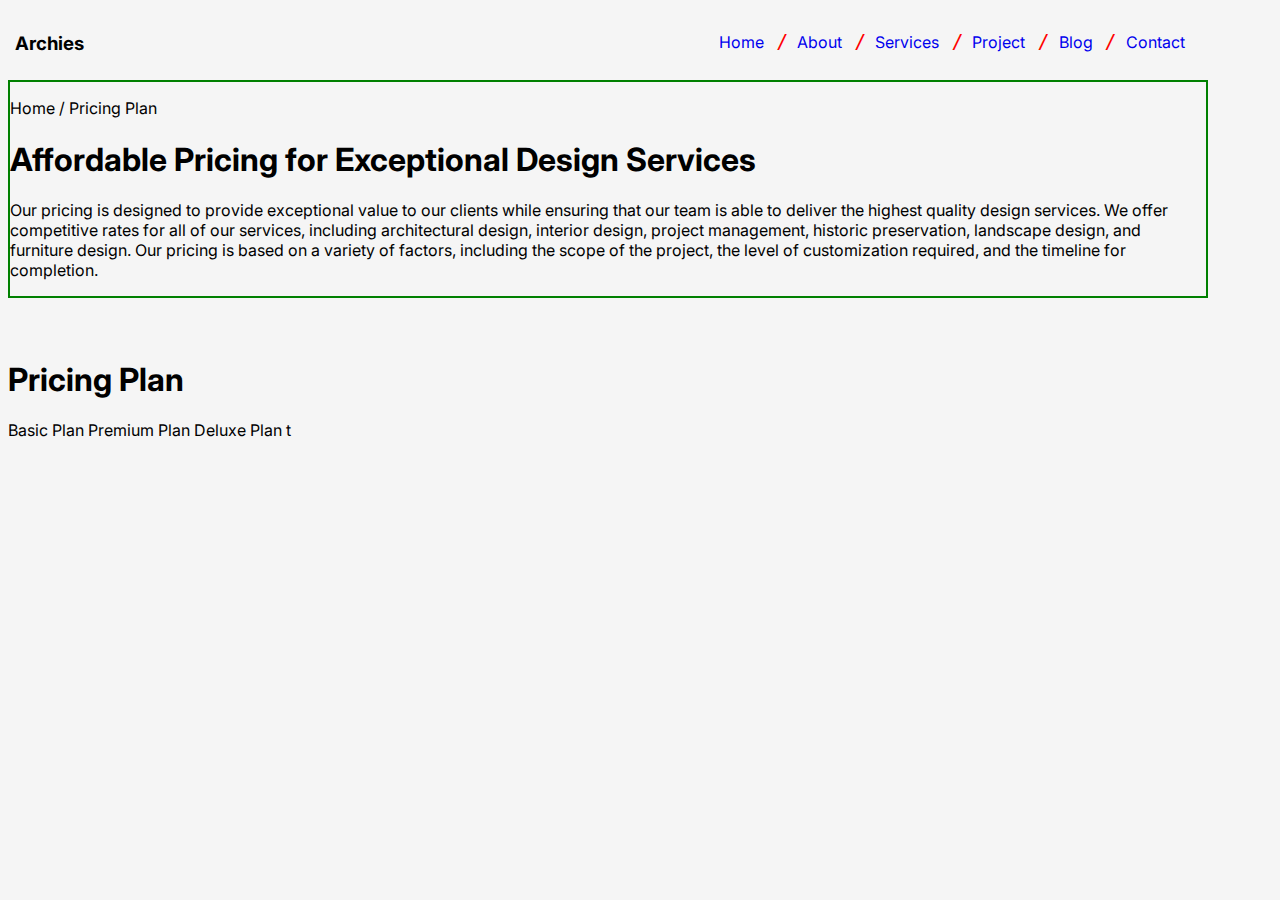
==== web development/project2.html @ 7a9b93bf "inital commit" ====
<!DOCTYPE html>
<html lang="en">

<head>
    <meta charset="UTF-8">
    <meta name="viewport" content="width=device-width, initial-scale=1.0">
    <title>Document</title>
    <link
        href="https://fonts.googleapis.com/css2?family=Baloo+Bhai+2:wght@700&family=Exo+2:ital,wght@1,300&family=Inter:wght@300&family=Josefin+Sans&display=swap"
        rel="stylesheet">

    <link rel="stylesheet" href="project2.css">
</head>

<body>
    <header class="header"> 
        <div class="left">
            <h3>Archies</h3>
        </div>
        <div class="right">
            <ul class="navbar">
                <li class="slash"><a href="#">Home</a></li>
                <li class="slash"><a href="#">About</a></li>
                <li class="slash"><a href="#">Services</a></li>
                <li class="slash"><a href="#">Project</a></li>
                <li class="slash"><a href="#">Blog</a></li>
                <li><a href="#">Contact</a></li>
            </ul>
        </div>
    </header>
    <main>
        <div class="container">
            <div>
                <p class="pra1">
                    Home / Pricing Plan
                </p>
            </div>
            <h1 class="hd1">
                Affordable Pricing for Exceptional Design Services
            </h1>
            <p class="pra2">Our pricing is designed to provide exceptional value to our clients while ensuring that our team is able to deliver the highest quality design services. We offer competitive rates for all of our services, including architectural design, interior design, project management, historic preservation, landscape design, and furniture design. Our pricing is based on a variety of factors, including the scope of the project, the level of customization required, and the timeline for completion.</p>
        </div>
        <div class="container2">
            <div class="img1">
                <img src="#" alt="" srcset="">
            </div>
            <div class="img2">
                <img src="#" alt="" srcset="">
            </div>
        </div>
        <div class="container3">
            <div>
                <h1 class="hd2">Pricing Plan</h1>
            </div>
            <div>
                <thead>
                    <tr>
                        <th>Basic Plan</th>
                        <th>Premium Plan</th>
                        <th>Deluxe Plan</th>
                    </tr>
                </thead>
                <tbody>
                    t
                </tbody>
            </div>
        </div>
    </main>
</body>

</html>
---- web development/project2.css ----
/* Only Mobile */
/* @media (min-width:320px) and(max-width:48opx) {

@media  (min-width:480px)and(max-width:768px) {
    
}
@media (min-width:769px)and (max-width:1024px) {
    
}
@media (min-width:1200) and(max-width:1920px) {
header{
    width:100%;
}
    
} */

body {
    width: 1200px;
    background-color: whitesmoke;
    font-family: 'Inter', sans-serif;
}
.header{
    padding:5px ;
    margin: 2px 2px;
}
.left{
    display: inline-block;
}

.right {
    overflow: auto;
    display:inline-block ;
    width: 44%;
    float: right;
    /* right:200px; */
    /* border: 2px solid black; */
}

.navbar li {
    display: inline-block;
}
}

.navbar li a {
    
}
.right ul li a {
    padding-right: 5px;
    text-decoration: none;
}

.slash :after {
    content: " /";
    color: red;
    font-family: monospace;
    font-size: 20px;
}
.container{
    border:2px solid green;
}
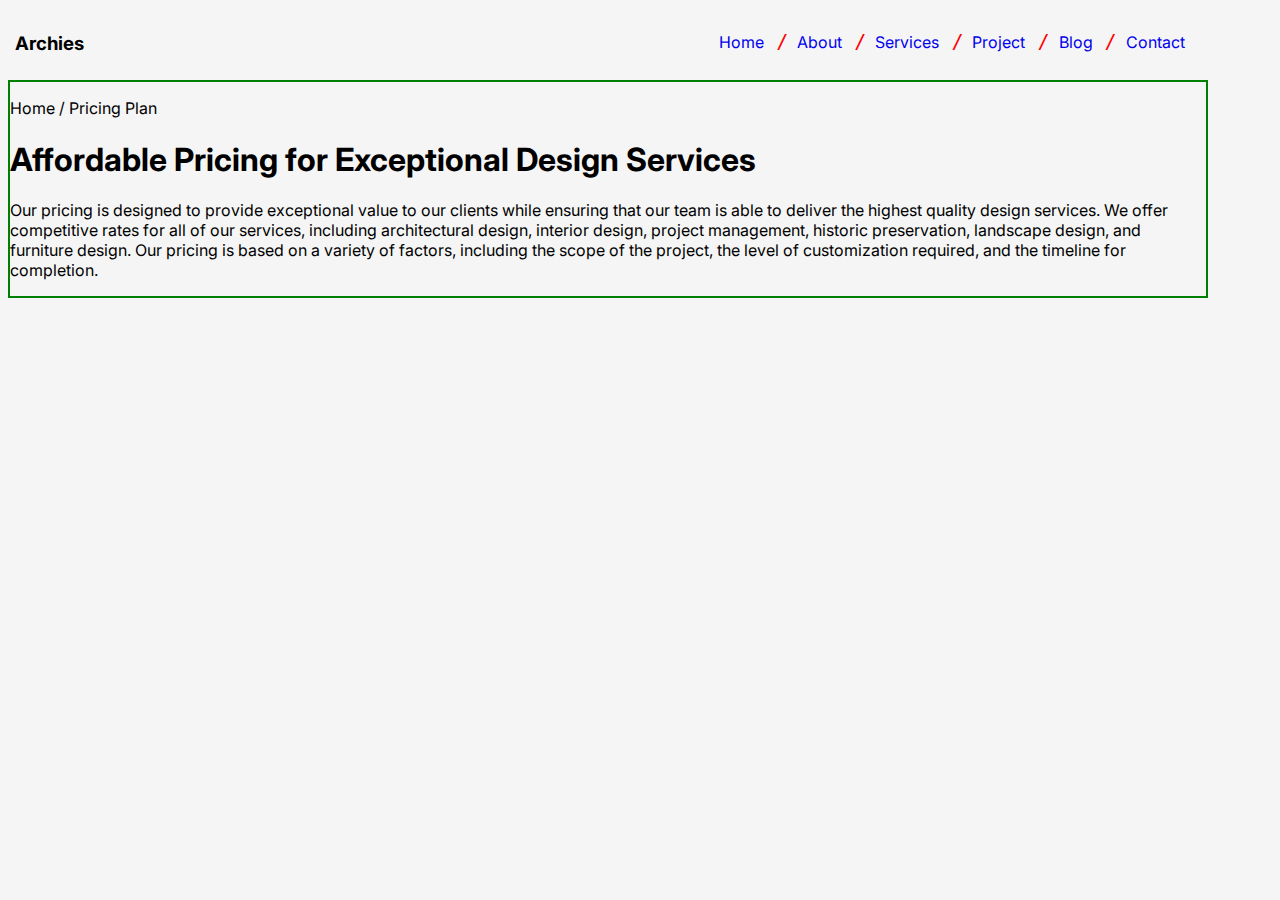
==== commit 6ed149f9: "testmsg" ====
--- a/web development/project2.html
+++ b/web development/project2.html
@@ -3,6 +3,8 @@
 
 <head>
     <meta charset="UTF-8">
+
+    
     <meta name="viewport" content="width=device-width, initial-scale=1.0">
     <title>Document</title>
     <link
@@ -13,7 +15,7 @@
 </head>
 
 <body>
-    <header class="header"> 
+    <header class="header">
         <div class="left">
             <h3>Archies</h3>
         </div>
@@ -30,17 +32,25 @@
     </header>
     <main>
         <div class="container">
-            <div>
+            <div class="d1">
                 <p class="pra1">
                     Home / Pricing Plan
                 </p>
             </div>
-            <h1 class="hd1">
-                Affordable Pricing for Exceptional Design Services
-            </h1>
-            <p class="pra2">Our pricing is designed to provide exceptional value to our clients while ensuring that our team is able to deliver the highest quality design services. We offer competitive rates for all of our services, including architectural design, interior design, project management, historic preservation, landscape design, and furniture design. Our pricing is based on a variety of factors, including the scope of the project, the level of customization required, and the timeline for completion.</p>
+            <div class="d2">
+                <h1 class="hd1">
+                    Affordable Pricing for Exceptional Design Services
+                </h1>
+            </div>
+            <div class="d3">
+ <p class="pra2">Our pricing is designed to provide exceptional value to our clients while ensuring that our
+                    team is able to deliver the highest quality design services. We offer competitive rates for all of our
+                    services, including architectural design, interior design, project management, historic preservation,
+                    landscape design, and furniture design. Our pricing is based on a variety of factors, including the
+                    scope of the project, the level of customization required, and the timeline for completion.</p>
+            </div>
         </div>
-        <div class="container2">
+        <!-- <div class="container2">
             <div class="img1">
                 <img src="#" alt="" srcset="">
             </div>
@@ -64,7 +74,7 @@
                     t
                 </tbody>
             </div>
-        </div>
+        </div> -->
     </main>
 </body>
 
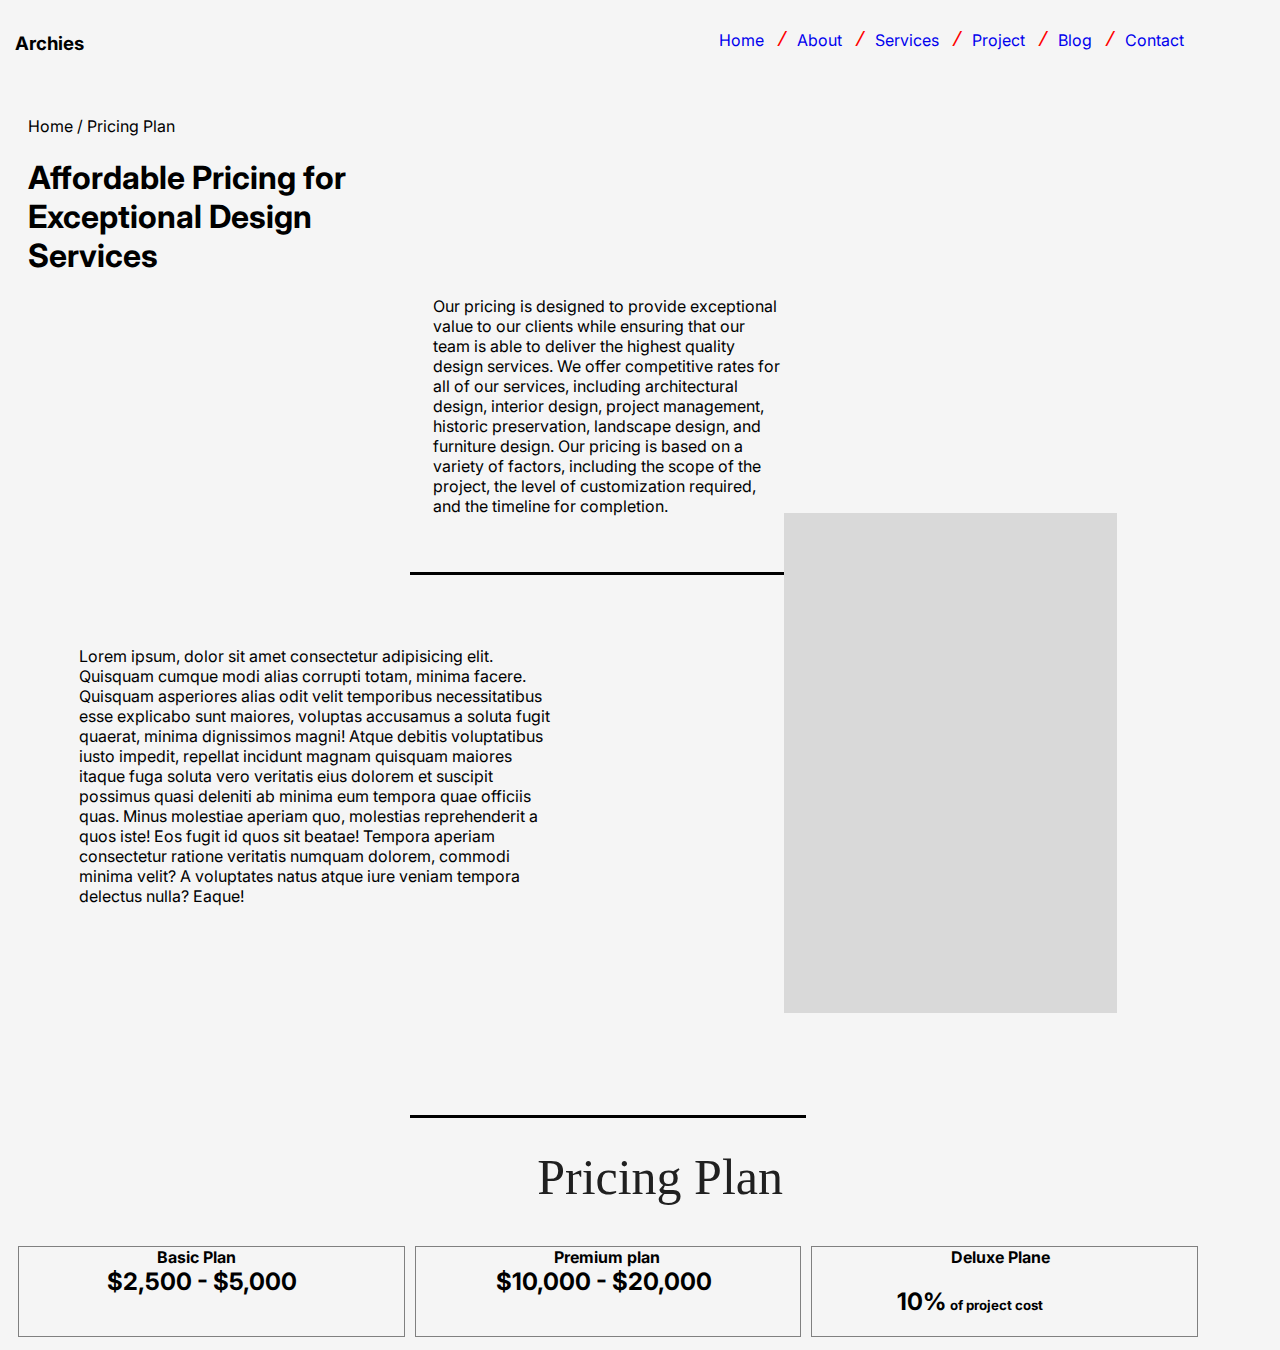
==== commit 8e4b19e1: "project2" ====
--- a/web development/project2.html
+++ b/web development/project2.html
@@ -4,7 +4,7 @@
 <head>
     <meta charset="UTF-8">
 
-    
+
     <meta name="viewport" content="width=device-width, initial-scale=1.0">
     <title>Document</title>
     <link
@@ -17,7 +17,7 @@
 <body>
     <header class="header">
         <div class="left">
-            <h3>Archies</h3>
+            <h3 class="hd1">Archies</h3>
         </div>
         <div class="right">
             <ul class="navbar">
@@ -30,6 +30,7 @@
             </ul>
         </div>
     </header>
+
     <main>
         <div class="container">
             <div class="d1">
@@ -38,43 +39,60 @@
                 </p>
             </div>
             <div class="d2">
-                <h1 class="hd1">
+                <h1 class="hd2">
                     Affordable Pricing for Exceptional Design Services
                 </h1>
             </div>
             <div class="d3">
- <p class="pra2">Our pricing is designed to provide exceptional value to our clients while ensuring that our
-                    team is able to deliver the highest quality design services. We offer competitive rates for all of our
-                    services, including architectural design, interior design, project management, historic preservation,
+                <p class="pra2">
+                    Our pricing is designed to provide exceptional value to our clients while ensuring that our
+                    team is able to deliver the highest quality design services. We offer competitive rates for all of
+                    our
+                    services, including architectural design, interior design, project management, historic
+                    preservation,
                     landscape design, and furniture design. Our pricing is based on a variety of factors, including the
                     scope of the project, the level of customization required, and the timeline for completion.</p>
             </div>
+            <br>
         </div>
-        <!-- <div class="container2">
-            <div class="img1">
-                <img src="#" alt="" srcset="">
+        <hr class="hrr2">
+        <div class="container2">
+            <div class="column">Lorem ipsum, dolor sit amet consectetur adipisicing elit. Quisquam cumque modi alias
+                corrupti totam, minima facere. Quisquam asperiores alias odit velit temporibus necessitatibus esse
+                explicabo sunt maiores, voluptas accusamus a soluta fugit quaerat, minima dignissimos magni! Atque
+                debitis voluptatibus iusto impedit, repellat incidunt magnam quisquam maiores itaque fuga soluta vero
+                veritatis eius dolorem et suscipit possimus quasi deleniti ab minima eum tempora quae officiis quas.
+                Minus molestiae aperiam quo, molestias reprehenderit a quos iste! Eos fugit id quos sit beatae! Tempora
+                aperiam consectetur ratione veritatis numquam dolorem, commodi minima velit? A voluptates natus atque
+                iure veniam tempora delectus nulla? Eaque!</div>
+
+            <div class="column1">
+                <img class="img1" src="../img/Image.jpg" alt="">
             </div>
-            <div class="img2">
-                <img src="#" alt="" srcset="">
-            </div>
+
         </div>
-        <div class="container3">
-            <div>
-                <h1 class="hd2">Pricing Plan</h1>
-            </div>
-            <div>
-                <thead>
-                    <tr>
-                        <th>Basic Plan</th>
-                        <th>Premium Plan</th>
-                        <th>Deluxe Plan</th>
-                    </tr>
-                </thead>
-                <tbody>
-                    t
-                </tbody>
-            </div>
-        </div> -->
+        <BR></BR>
+        <hr class="hrr2">
+        <div class="d3">
+            <h1 class="hd3"> Pricing Plan</h1>
+        </div>
+            <div class="container3">
+                <div class="column2">
+                    <h4 class="hd4">Basic Plan</h4>
+                    <h2 class="hd5">$2,500 - $5,000</h2>
+                </div>
+                <div class="column2">
+                    <h4 class="hd4">Premium plan</h4>
+                    <h2 class="hd6">$10,000 - $20,000</h2>
+                </div>
+                <div class="column2">
+                    <h4 class="hd4">Deluxe Plane</h4>
+                    <span class="span1">
+                        <h2 class="hd7">10%</h2>
+                        <h5 class="hd8">of project cost</h5>
+                    </span>
+                </div>
+
     </main>
 </body>
 
--- a/web development/project2.css
+++ b/web development/project2.css
@@ -1,51 +1,32 @@
-
-
-/* Only Mobile */
-/* @media (min-width:320px) and(max-width:48opx) {
-
-@media  (min-width:480px)and(max-width:768px) {
-    
-}
-@media (min-width:769px)and (max-width:1024px) {
-    
-}
-@media (min-width:1200) and(max-width:1920px) {
-header{
-    width:100%;
-}
-    
-} */
-
 body {
     width: 1200px;
     background-color: whitesmoke;
     font-family: 'Inter', sans-serif;
 }
-.header{
-    padding:5px ;
+
+.header {
+    padding: 5px;
     margin: 2px 2px;
 }
-.left{
+
+.left {
     display: inline-block;
 }
 
 .right {
     overflow: auto;
-    display:inline-block ;
+    display: inline-block;
     width: 44%;
     float: right;
-    /* right:200px; */
-    /* border: 2px solid black; */
 }
 
 .navbar li {
     display: inline-block;
 }
+.navbar li a:hover {
+    background-color: rgb(249, 153, 153);
 }
 
-.navbar li a {
-    
-}
 .right ul li a {
     padding-right: 5px;
     text-decoration: none;
@@ -57,6 +38,120 @@
     font-family: monospace;
     font-size: 20px;
 }
-.container{
-    border:2px solid green;
+
+.hd2 {
+    font: size 400px;
+    width: 350px;
+}
+
+.d3 {
+    /* border: 1px solid black; */
+    display: block;
+    width: 350px;
+    margin: auto;
+}
+
+.container {
+    padding: 20px;
+    /* border:2px solid green; */
+}
+
+/* .img1{
+    border: 2px solid black;
+    width: 357px;
+    height: 228px;
+} */
+/* .column{
+    border: 2px solid green;
+width:50% ;
+} */
+.container2 {
+    display: flex;
+    margin: 33px;
+}
+
+.column {
+    /* border: 2px solid gray; */
+    padding: 33px;
+    float: left;
+    width: 50%;
+    margin: 5px;
+}
+.column1{
+    /* border: 2px solid gray; */
+    padding: 182px;
+    padding-top: 0px;
+    padding-bottom: 20px;
+    float: left;
+    width: 18%;
+    margin: 5px;
+}
+.img1{
+    padding-left:0px;
+    height: 500px;
+    margin-top: -100px;
+    margin-left: 0px;
+}
+
+.hrr2 {
+    border: none;
+    height: 3px;
+    color: black;
+    background-color: black;
+    width: 33%;
+    margin: auto;
+}
+
+.hd3 {
+    color: var(--black, #202020);
+    text-align: right;
+    font-family: Hanken Grotesk;
+    font-size: 50px;
+    font-weight: 500;
+    line-height: 51px;
+    /* 109.091% */
+}
+
+.column2 {
+    margin: 5px;
+    border: 1px solid grey;
+    width: 33.33%;
+    float: left;
+}
+
+.container3 hd5{
+    padding: 5px 5px 0px 5px;
+    
+}
+.container3 {
+    padding: 5px 5px 0px 5px;
+    display: flex;
+}
+
+.hd4 {
+    display: block;
+    margin: auto;
+    width: 28%;
+}
+
+.hd5 {
+    display: block;
+    margin: auto;
+    width: 54%;
+}
+.hd6{
+    display: block;
+    margin: auto;
+    width: 58%;
+}
+.hd7{
+    display: inline-block;
+}
+.hd8{
+    display:inline-block;
+}
+.span1{
+    display: block;
+    margin: auto;
+    width: 56%;
 }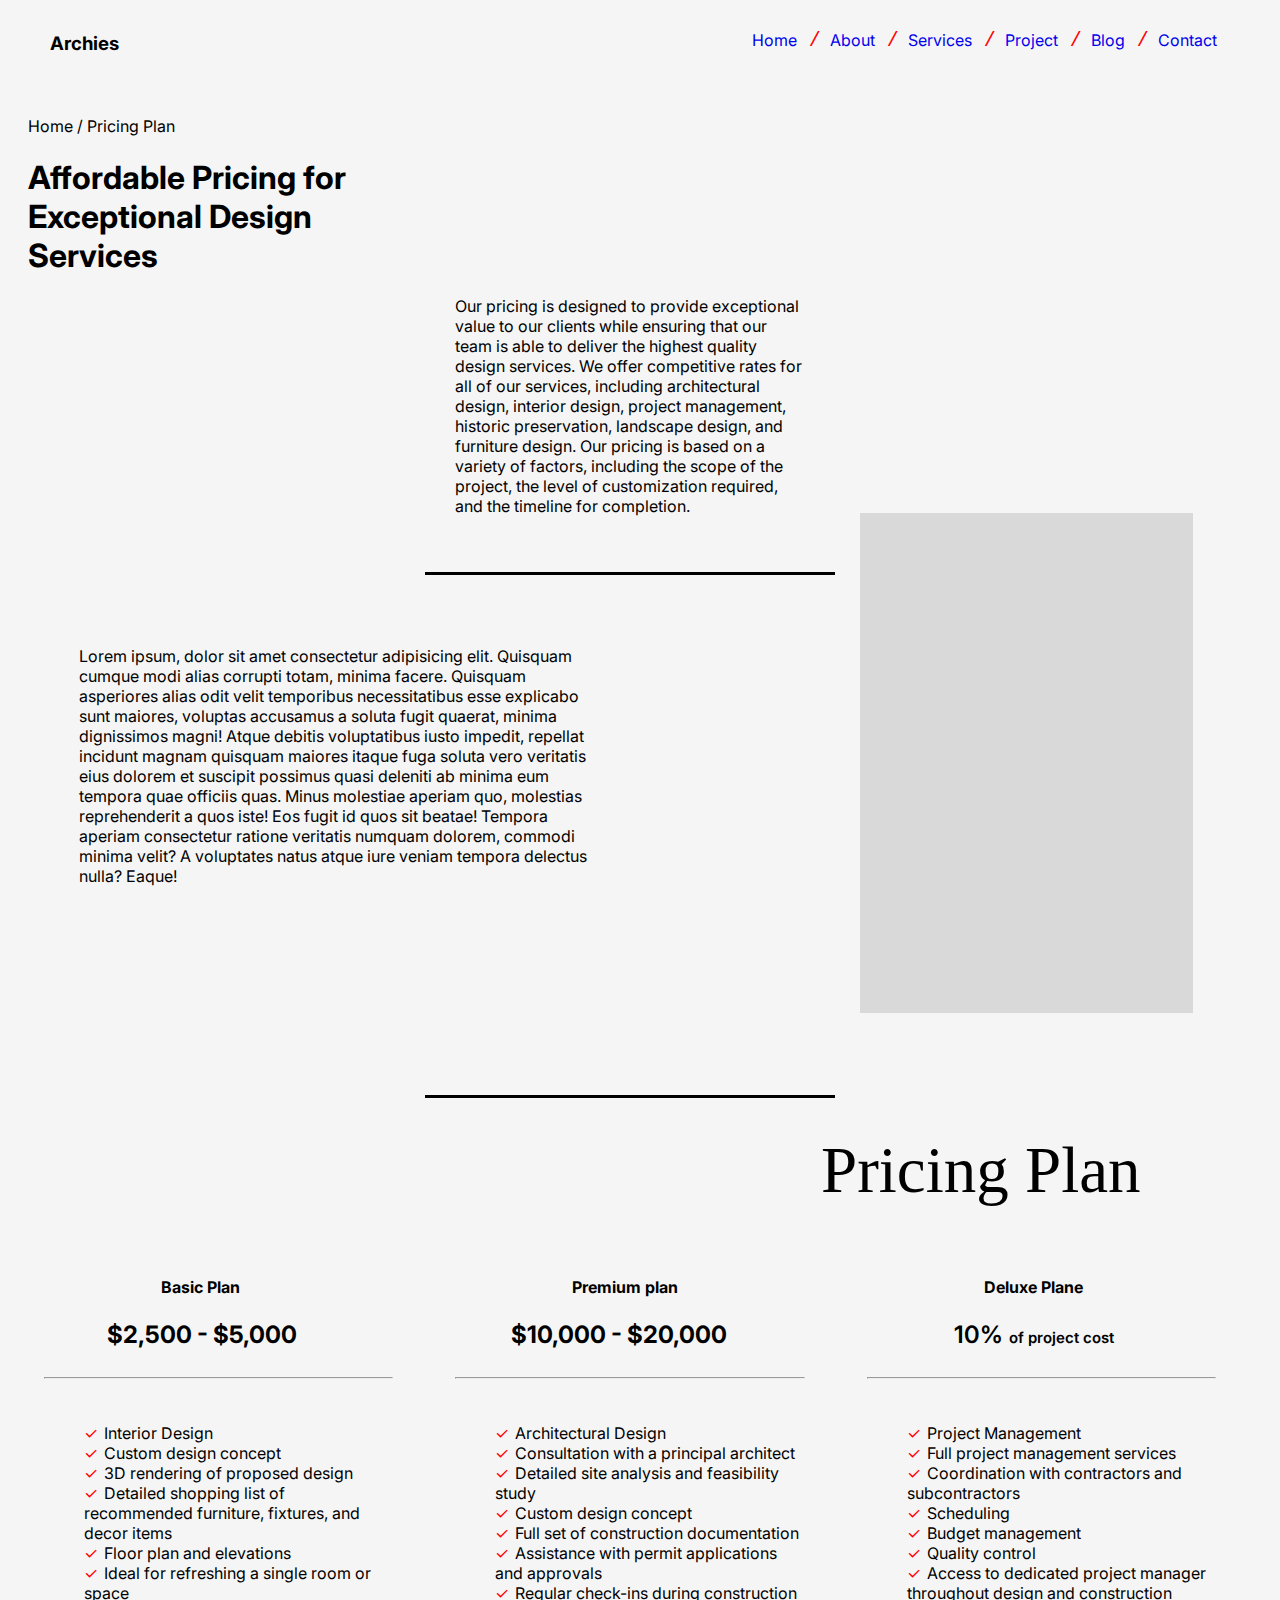
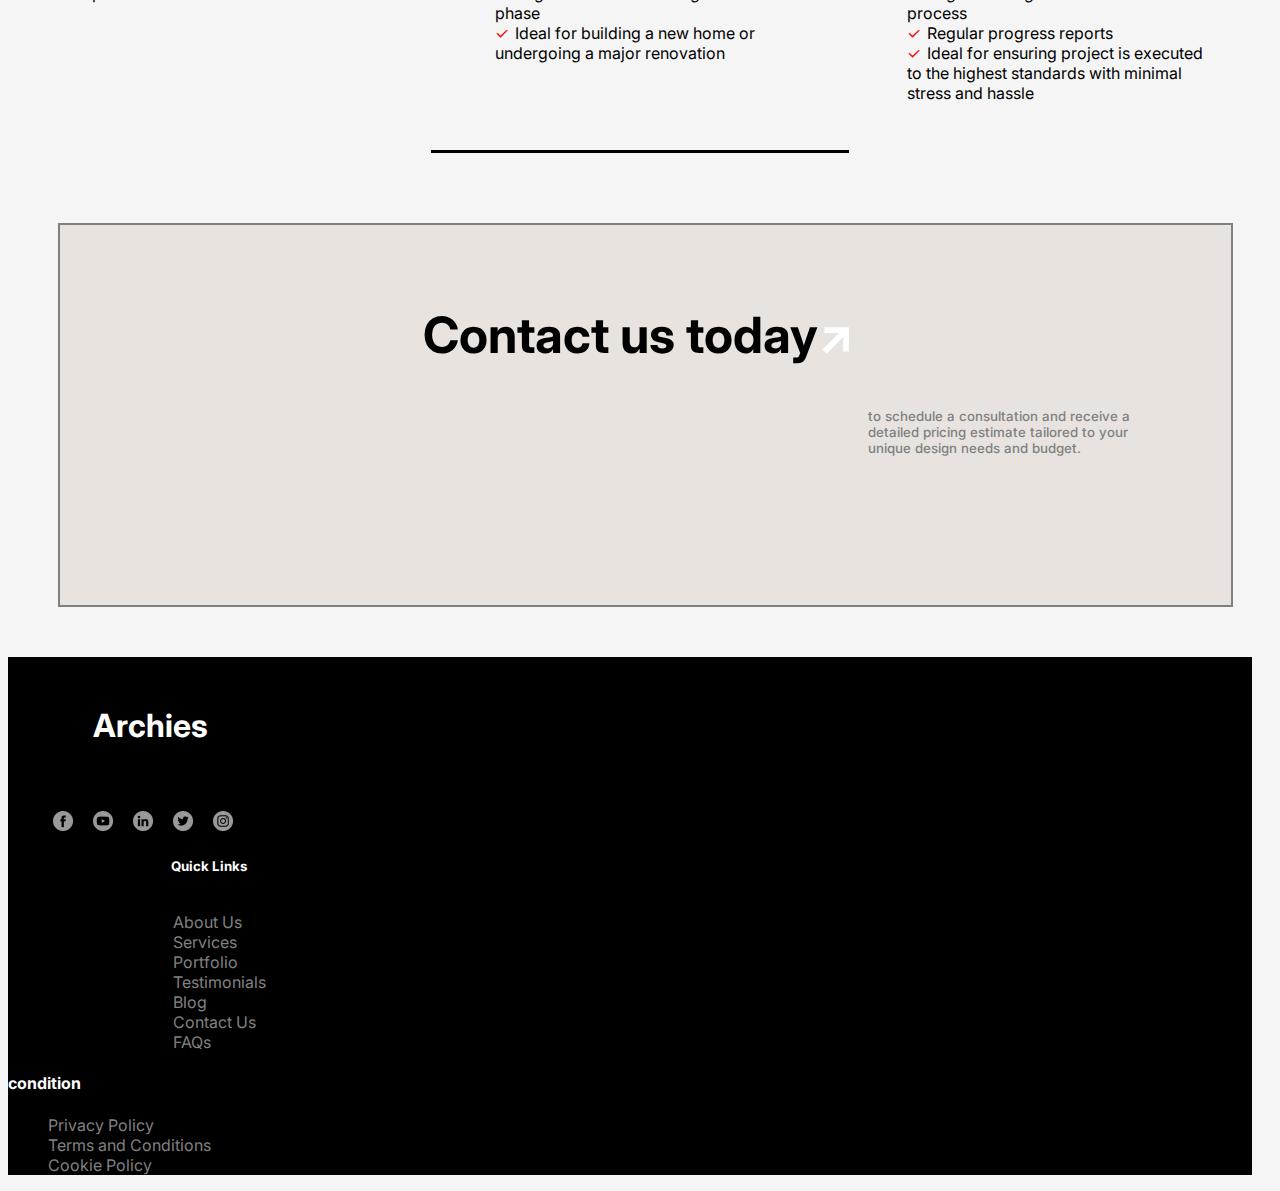
==== commit 8af0761b: "project2" ====
--- a/web development/project2.html
+++ b/web development/project2.html
@@ -15,7 +15,7 @@
 </head>
 
 <body>
-    <header class="header">
+    <header class="header , box3">
         <div class="left">
             <h3 class="hd1">Archies</h3>
         </div>
@@ -31,7 +31,7 @@
         </div>
     </header>
 
-    <main>
+    <main class="box3">
         <div class="container">
             <div class="d1">
                 <p class="pra1">
@@ -71,29 +71,112 @@
             </div>
 
         </div>
-        <BR></BR>
+        <br>
         <hr class="hrr2">
         <div class="d3">
             <h1 class="hd3"> Pricing Plan</h1>
         </div>
-            <div class="container3">
-                <div class="column2">
-                    <h4 class="hd4">Basic Plan</h4>
-                    <h2 class="hd5">$2,500 - $5,000</h2>
-                </div>
-                <div class="column2">
-                    <h4 class="hd4">Premium plan</h4>
-                    <h2 class="hd6">$10,000 - $20,000</h2>
-                </div>
-                <div class="column2">
-                    <h4 class="hd4">Deluxe Plane</h4>
-                    <span class="span1">
-                        <h2 class="hd7">10%</h2>
-                        <h5 class="hd8">of project cost</h5>
-                    </span>
-                </div>
+        <div class="container3">
+            <div class="column2">
+                <h4 class="hd4">Basic Plan</h4>
+                <h2 class="hd5">$2,500 - $5,000</h2>
+                <br>
+                <hr>
+                <br>
+                <ul class="ul2">
+                    <li>Interior Design</li>
+                    <li>Custom design concept</li>
+                    <li>3D rendering of proposed design</li>
+                    <li>Detailed shopping list of recommended furniture, fixtures, and decor items</li>
+                    <li>Floor plan and elevations</li>
+                    <li>Ideal for refreshing a single room or space</li>
+                </ul>
+            </div>
+            <div class="column2">
+                <h4 class="hd4">Premium plan</h4>
+                <h2 class="hd6">$10,000 - $20,000</h2>
+                <br>
+                <hr>
+                <br>
+                <ul class="ul2">
+                    <li>Architectural Design</li>
+                    <li>Consultation with a principal architect</li>
+                    <li>Detailed site analysis and feasibility study</li>
+                    <li>Custom design concept</li>
+                    <li>Full set of construction documentation</li>
+                    <li>Assistance with permit applications and approvals</li>
+                    <li>Regular check-ins during construction phase</li>
+                    <li>Ideal for building a new home or undergoing a major renovation</li>
+                </ul>
+            </div>
+            <div class="column2">
+                <h4 class="hd4">Deluxe Plane</h4>
+                <h2 class="hd7">10% <span>of project cost</span></h2>
+                <br>
+                <br>
+                <hr>
+                <br>
+                <ul class="ul2">
+                    <li>Project Management</li>
+                    <li>Full project management services</li>
+                    <li>Coordination with contractors and subcontractors</li>
+                    <li>Scheduling</li>
+                    <li>Budget management</li>
+                    <li>Quality control</li>
+                    <li>Access to dedicated project manager throughout design and construction process</li>
+                    <li>Regular progress reports</li>
+                    <li>Ideal for ensuring project is executed to the highest standards with minimal stress and hassle
+                    </li>
+                </ul>
+            </div>
+            <br>
+        </div>
+    </main>
+    <hr class="hrr2">
+    <br>
+    <div class="rectanglebox">
+        <h1 class="hd8">
+            Contact us today<span>&#8599;</span>
+        </h1>
+        <h5 class="hd9">
+            to schedule a consultation and receive a detailed pricing estimate tailored to your unique design needs and
+            budget.
+        </h5>
+    </div>
+    <footer class="box3">
+        <div class="container4">
+            <h1 class="hd10">
+                Archies
+            </h1>
+            <div>
 
-    </main>
+                <img src="../img/Social Media.png" class="img2">
+            </div>
+                    <h5 class="hd11">
+                    Quick Links
+                </h5>
+            <div class="d">
+                <ul class="ul3">
+                    <li>About Us</li>
+                    <li>Services</li>
+                    <li>Portfolio</li>
+                    <li>Testimonials</li>
+                    <li>Blog</li>
+                    <li>Contact Us</li>
+                    <li>FAQs</li>
+                </ul>
+            </div>
+            <div class="d6">
+                <h4 class="hd12">condition</h4>
+                <ul class="ul4">
+                    <li>Privacy Policy</li>
+                    <li>Terms and Conditions</li>
+                    <li>Cookie Policy </li>
+                </ul>
+            </div>
+        </div>
+
+    </footer>
 </body>
 
 </html>--- a/web development/project2.css
+++ b/web development/project2.css
@@ -1,7 +1,11 @@
 body {
-    width: 1200px;
+    /* width: 1200px; */
     background-color: whitesmoke;
     font-family: 'Inter', sans-serif;
+}
+
+.box3 {
+    width: 1244px;
 }
 
 .header {
@@ -20,11 +24,19 @@
     float: right;
 }
 
+.hd1 {
+    padding-left: 35px;
+}
+
 .navbar li {
     display: inline-block;
 }
+
 .navbar li a:hover {
     background-color: rgb(249, 153, 153);
+    border: 1px solid gray;
+    border-radius: 22px;
+    padding: -10px;
 }
 
 .right ul li a {
@@ -56,15 +68,6 @@
     /* border:2px solid green; */
 }
 
-/* .img1{
-    border: 2px solid black;
-    width: 357px;
-    height: 228px;
-} */
-/* .column{
-    border: 2px solid green;
-width:50% ;
-} */
 .container2 {
     display: flex;
     margin: 33px;
@@ -77,7 +80,8 @@
     width: 50%;
     margin: 5px;
 }
-.column1{
+
+.column1 {
     /* border: 2px solid gray; */
     padding: 182px;
     padding-top: 0px;
@@ -86,11 +90,12 @@
     width: 18%;
     margin: 5px;
 }
-.img1{
-    padding-left:0px;
+
+.img1 {
+    padding-left: 0px;
     height: 500px;
     margin-top: -100px;
-    margin-left: 0px;
+    margin-left: 40px;
 }
 
 .hrr2 {
@@ -103,26 +108,35 @@
 }
 
 .hd3 {
-    color: var(--black, #202020);
-    text-align: right;
+    width: 92%;
     font-family: Hanken Grotesk;
-    font-size: 50px;
+    font-size: 65px;
     font-weight: 500;
-    line-height: 51px;
-    /* 109.091% */
+    line-height: 56px;
+    padding-left: 366px;
 }
 
 .column2 {
     margin: 5px;
-    border: 1px solid grey;
+    /* border: 1px solid grey; */
     width: 33.33%;
     float: left;
-}
-
-.container3 hd5{
+    padding: 26px;
+}
+
+.column2 hd4 {
+    margin: 5px;
+    /* border: 5px solid grey; */
+    width: 33.33%;
+    float: left;
+    padding: 12px;
+}
+
+.container3 hd5 {
     padding: 5px 5px 0px 5px;
-    
-}
+
+}
+
 .container3 {
     padding: 5px 5px 0px 5px;
     display: flex;
@@ -131,27 +145,148 @@
 .hd4 {
     display: block;
     margin: auto;
-    width: 28%;
+    width: 33%;
 }
 
 .hd5 {
     display: block;
     margin: auto;
-    width: 54%;
-}
-.hd6{
-    display: block;
-    margin: auto;
-    width: 58%;
-}
-.hd7{
-    display: inline-block;
-}
-.hd8{
-    display:inline-block;
-}
-.span1{
+    width: 64%;
+    padding-top: 23px;
+
+}
+
+.hd6 {
+    display: block;
+    margin: auto;
+    width: 68%;
+    padding-top: 23px;
+}
+
+.hd7 {
+    font-weight: 600;
+    display: inline-block;
+    width: 248px;
+    margin: auto;
+    padding-top: 23px;
+    padding-left: 87px;
+}
+
+.hd7 span {
+    font-size: 15px;
+    display: inline-block
+}
+
+.span1 {
+    top: 10px;
     display: block;
     margin: auto;
     width: 56%;
+}
+
+.ul2 li:before {
+    content: '\2713';
+    display: inline-block;
+    color: red;
+    padding: 0 6px 0 0;
+}
+
+.ul2 li {
+    text-align: left;
+    list-style-type: none;
+    font-size: 1em;
+}
+
+.rectanglebox {
+    position: relative;
+    z-index: 999;
+    margin-bottom: -300px;
+    padding: 80px;
+    padding-bottom: 240px;
+    background-color: #E8E3DF;
+    display: block;
+    width: 80%;
+    margin: 50px;
+    border: 2px solid grey;
+    overflow: ;
+}
+
+.hd8 {
+    font-size: 50px;
+    padding-left: 60px;
+    display: block;
+    width: 50%;
+    margin: auto;
+}
+
+.hd8 span {
+    font-size: 50px;
+    color: white;
+}
+
+.hd9 {
+    padding: 20px;
+    float: right;
+    width: 263px;
+    color: grey;
+    font-weight: 500;
+}
+
+.container4 {
+    /* position: relative; */
+    z-index: 1;
+    /* margin-top: -225px; */
+    width: 100%;
+    height:100%;
+    background-color: black;
+}
+
+.hd10 {
+    display: block;
+    color: white;
+    padding: 49px;
+    padding-left: 85px;
+}
+
+.img2 {
+    margin-top: -30px;
+    padding-left: 45px;
+}
+
+.hd11 {
+    display: inline-block;
+    color: white;
+    padding-left: 163px;
+
+}
+.hd12 {
+
+    color: white;
+
+}
+
+.ul3 li {
+    list-style: none;
+padding-left: 125px;
+    color: grey;
+}
+
+.ul4 li {
+    list-style: none;
+    ;
+    color: grey;
+}
+
+.d4 {
+
+    display: inline-block;
+    padding-left: 20px;
+}
+.box4{
+    display: flex;
+}
+
+.d5 {
+    display: inline-block;
+    width: 20%;
 }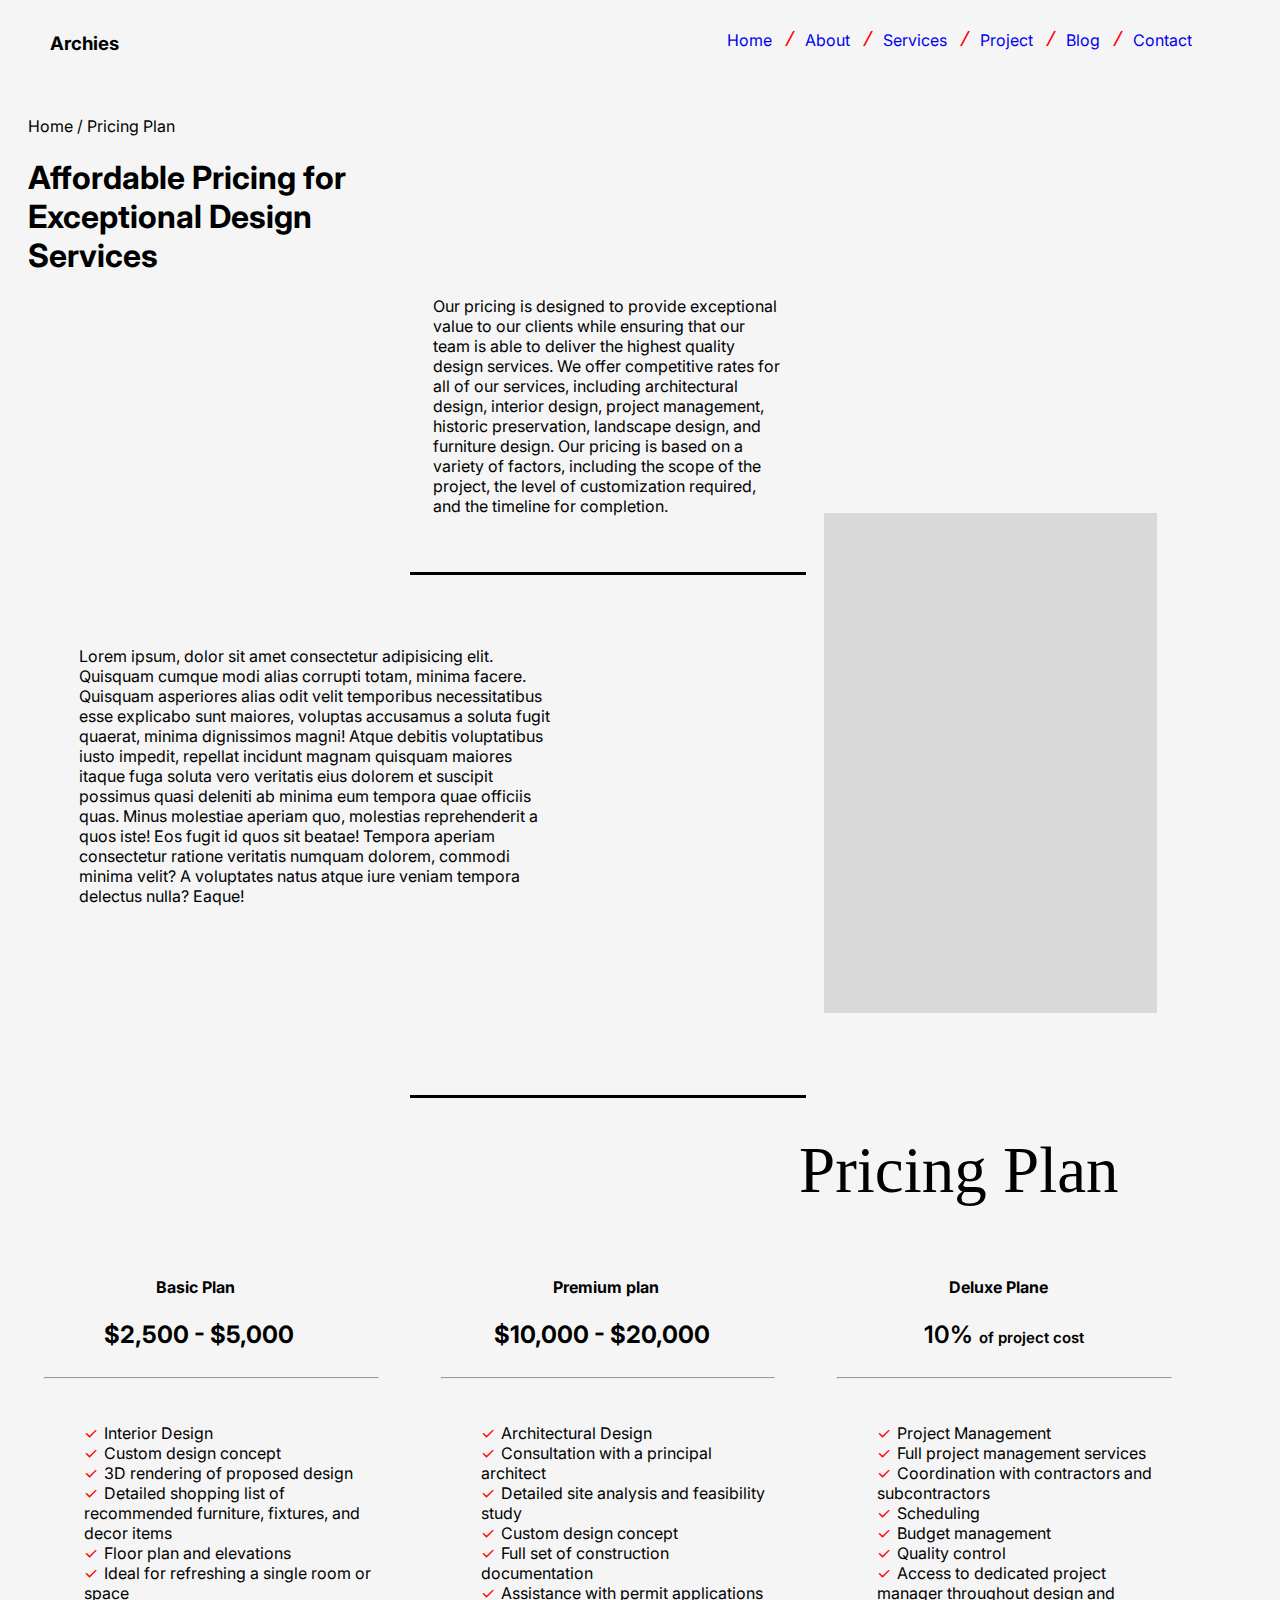
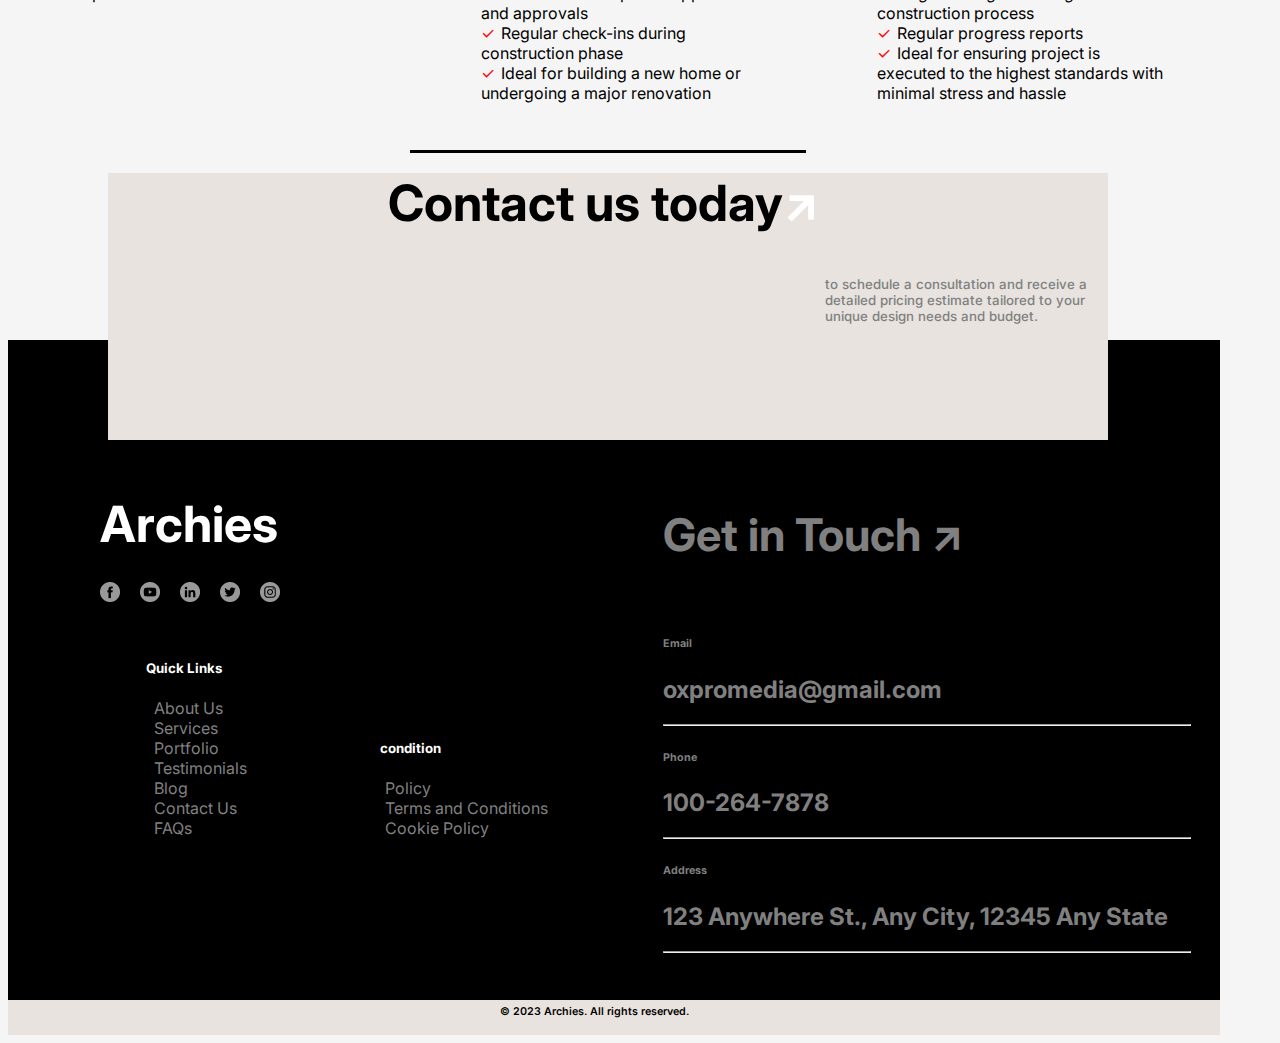
==== commit 5772fade: "figmaproject3" ====
--- a/web development/project2.html
+++ b/web development/project2.html
@@ -3,10 +3,8 @@
 
 <head>
     <meta charset="UTF-8">
-
-
     <meta name="viewport" content="width=device-width, initial-scale=1.0">
-    <title>Document</title>
+    <title>www.project2</title>
     <link
         href="https://fonts.googleapis.com/css2?family=Baloo+Bhai+2:wght@700&family=Exo+2:ital,wght@1,300&family=Inter:wght@300&family=Josefin+Sans&display=swap"
         rel="stylesheet">
@@ -131,51 +129,87 @@
             </div>
             <br>
         </div>
+        <hr class="hrr2">
+        <br>
+        <div class="rectanglebox">
+            <h1 class="hd8">
+                Contact us today<span>&#8599;</span>
+            </h1>
+            <h5 class="hd9">
+                to schedule a consultation and receive a detailed pricing estimate tailored to your unique design needs
+                and
+                budget.
+            </h5>
+        </div>
     </main>
-    <hr class="hrr2">
-    <br>
-    <div class="rectanglebox">
-        <h1 class="hd8">
-            Contact us today<span>&#8599;</span>
-        </h1>
-        <h5 class="hd9">
-            to schedule a consultation and receive a detailed pricing estimate tailored to your unique design needs and
-            budget.
-        </h5>
-    </div>
-    <footer class="box3">
-        <div class="container4">
-            <h1 class="hd10">
-                Archies
-            </h1>
+    <footer class="footer ">
+        <div class="container4 box3">
+            <div class="coloum3">
+                <h1 class="hd10">Archies</h1>
+            </div>
             <div>
-
-                <img src="../img/Social Media.png" class="img2">
-            </div>
-                    <h5 class="hd11">
+                <img class="img2" src="../img/Social Media.png">
+            </div>
+            <div class="coloum3">
+                <h5 class="hd11">
                     Quick Links
                 </h5>
-            <div class="d">
                 <ul class="ul3">
-                    <li>About Us</li>
-                    <li>Services</li>
-                    <li>Portfolio</li>
-                    <li>Testimonials</li>
-                    <li>Blog</li>
-                    <li>Contact Us</li>
-                    <li>FAQs</li>
-                </ul>
-            </div>
-            <div class="d6">
-                <h4 class="hd12">condition</h4>
-                <ul class="ul4">
-                    <li>Privacy Policy</li>
-                    <li>Terms and Conditions</li>
-                    <li>Cookie Policy </li>
-                </ul>
-            </div>
-        </div>
-
+                    <li><a href="#">About Us</a></li>
+                    <li><a href="#">Services </a></li>
+                    <li><a href="#">Portfolio</a></li>
+                    <li><a href="#">Testimonials </a></li>
+                    <li><a href="#"> Blog</a></li>
+                    <li><a href="#">Contact Us </a></li>
+                    <li><a href="#">FAQs </a></li>
+                </ul>
+            </div>
+            <div class="coloum4">
+                <h5 class="hd12">
+                    condition
+                </h5>
+                <ul class="ul3">
+                    <li><a href="#"> Policy</a></li>
+                    <li><a href="#">Terms and Conditions </a></li>
+                    <li><a href="#">Cookie Policy</a></li>
+
+                </ul>
+            </div>
+
+            <div class="coloum5">
+                <h1 class="hd13">
+                    Get in Touch
+                    <span class="span2">&#8599;</span>
+                </h1>
+                <br>
+                <div>
+                    <h6 class="hd14">Email</h6>
+                </div>
+                <div>
+                    <h2 class="hd15">oxpromedia@gmail.com</h2>
+                </div>
+                <hr>
+                <div>
+                    <h6 class="hd14">Phone</h6>
+                </div>
+                <div>
+                    <h2 class="hd15">100-264-7878</h2>
+                </div>
+                <hr>
+                <div>
+                    <h6 class="hd14">Address</h6>
+                </div>
+                <div>
+                    <h2 class="hd15">123 Anywhere St., Any City, 12345 Any State</h2>
+                </div>
+                <hr>
+            </div>
+        </div>
+        <div class="lastline box3">
+            <h6 class="hd16">
+                © 2023 Archies. All rights reserved.
+            </h6>
+        </div>
     </footer>
 </body>
 
--- a/web development/project2.css
+++ b/web development/project2.css
@@ -1,11 +1,11 @@
 body {
-    /* width: 1200px; */
+    width: 100%;
     background-color: whitesmoke;
     font-family: 'Inter', sans-serif;
 }
 
 .box3 {
-    width: 1244px;
+    width: 1200px;
 }
 
 .header {
@@ -18,7 +18,7 @@
 }
 
 .right {
-    overflow: auto;
+    /* overflow: auto; */
     display: inline-block;
     width: 44%;
     float: right;
@@ -199,16 +199,12 @@
 
 .rectanglebox {
     position: relative;
-    z-index: 999;
-    margin-bottom: -300px;
-    padding: 80px;
-    padding-bottom: 240px;
+    height: 130px;
+    padding-bottom: 137px;
     background-color: #E8E3DF;
     display: block;
-    width: 80%;
-    margin: 50px;
-    border: 2px solid grey;
-    overflow: ;
+    width: 1000px;
+    margin: auto;
 }
 
 .hd8 {
@@ -233,60 +229,117 @@
 }
 
 .container4 {
-    /* position: relative; */
-    z-index: 1;
-    /* margin-top: -225px; */
-    width: 100%;
-    height:100%;
+    padding-left: 12px;
+    padding-bottom: 10px;
+    margin-top: -100px;
     background-color: black;
+    height: 600px;
+    padding-top: 50px;
+}
+
+.img2 {
+    margin-top: -50px;
+    /* padding-top: -100px; */
+    padding-top: 40px;
+    padding-left: 80px;
+}
+
+.coloum3 {
+    display: inline-block;
+    padding-top: 20px;
+    margin-top: 10px;
+    color: white;
+}
+
+.coloum4 {
+    display: inline-block;
+    padding-top: -20px;
+    margin-top: -10px;
+    color: grey;
 }
 
 .hd10 {
-    display: block;
+
+    font-size: 50px;
+    padding-top: 40px;
+    padding-left: 80px;
+}
+
+.hd11 {
     color: white;
-    padding: 49px;
-    padding-left: 85px;
-}
-
-.img2 {
-    margin-top: -30px;
-    padding-left: 45px;
-}
-
-.hd11 {
-    display: inline-block;
+    padding-left: 126px;
+    padding-bottom: -100px;
+}
+
+.hd12 {
     color: white;
-    padding-left: 163px;
-
-}
-.hd12 {
-
-    color: white;
-
+    margin-top: -100px;
+    margin-left: 129px;
+}
+
+.hd13 {
+    font-size: 45px;
 }
 
 .ul3 li {
     list-style: none;
-padding-left: 125px;
+    padding-left: 125px;
+}
+
+.ul3 li a {
+    text-decoration: none;
+    color: grey;
+    margin-left: -31px;
+}
+}
+
+.ul4 li a {
+    padding-top: -100px;
+    text-decoration: none;
     color: grey;
 }
 
 .ul4 li {
     list-style: none;
-    ;
-    color: grey;
-}
-
-.d4 {
-
-    display: inline-block;
-    padding-left: 20px;
-}
-.box4{
-    display: flex;
-}
-
-.d5 {
-    display: inline-block;
+    padding-left: 125px;
+}
+
+.coloum5 {
+    padding: 29px;
+    margin-top: -160px;
+    width: 44%;
+    float: right;
+    color: grey;
+}
+
+.footer {
+    width: 1200px
+}
+
+.lastline {
+    padding-left: 12px;
+    padding-top: 5px;
+    margin: auto;
+    display: block;
+    height: 30px;
+    background-color: #E8E3DF;
+}
+
+.hd16 {
+    font-weight: 600;
+    display: block;
     width: 20%;
+    margin: auto;
+}
+
+@media only screen and (max-width:900px) {
+    .cloumn2 {
+        width: 100%;
+    }
+}
+
+@media only screen and (max-width: 600px) {
+    .cloumn2 {
+        width: 100%;
+    }
 }